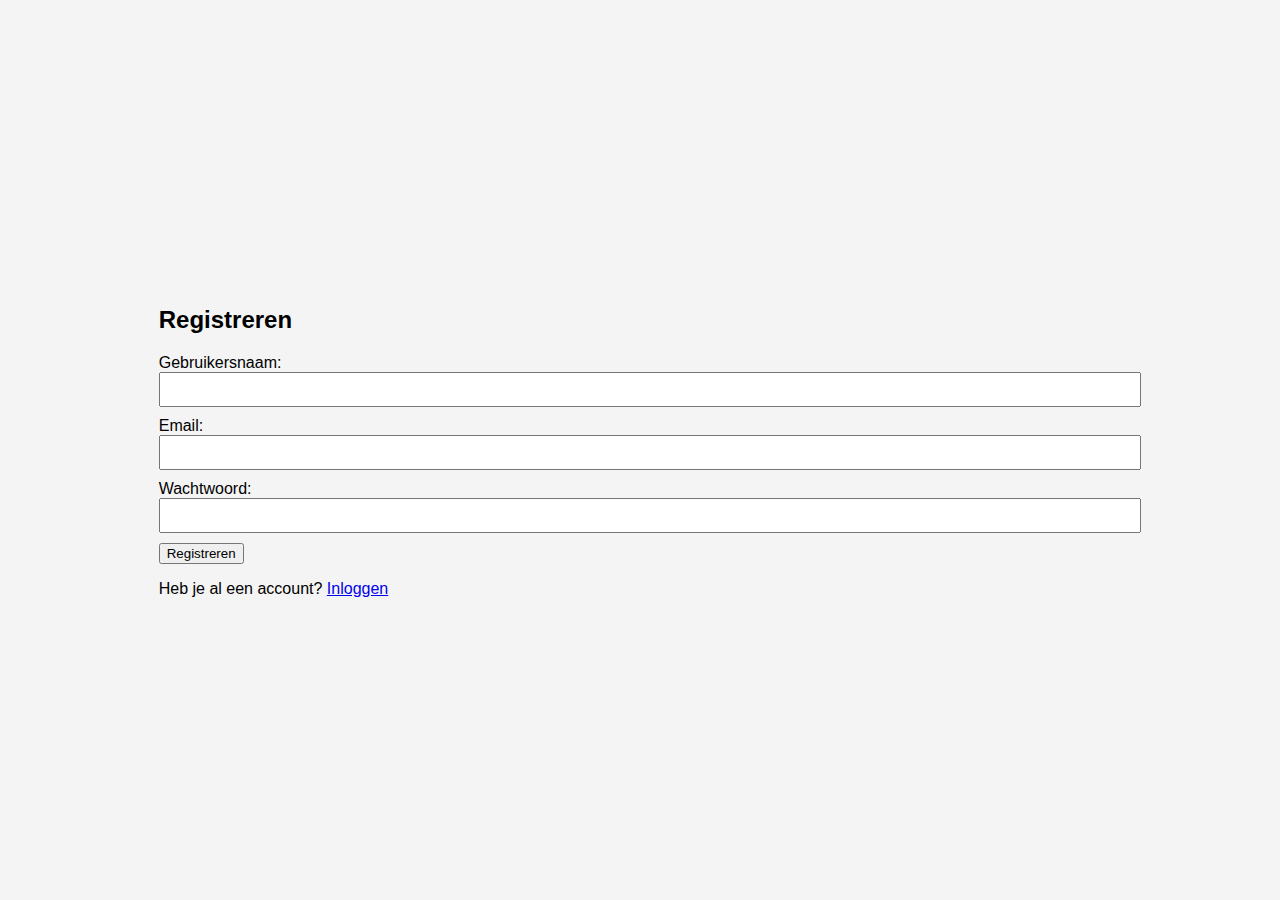
==== register.html @ 387c9d15 "Initial project setup with login and register pages" ====
<!DOCTYPE html>
<html lang="nl">
<head>
    <meta charset="UTF-8">
    <meta name="viewport" content="width=device-width, initial-scale=1.0">
    <title>Registreren - ProfielPlus</title>
    <link rel="stylesheet" href="css/style.css">
</head>
<body>
<div id="register-form">
    <h2>Registreren</h2>
    <form action="php/register.php" method="post">
        <label for="username">Gebruikersnaam:</label>
        <input type="text" id="username" name="username" required>
        <label for="email">Email:</label>
        <input type="email" id="email" name="email" required>
        <label for="password">Wachtwoord:</label>
        <input type="password" id="password" name="password" required>
        <button type="submit">Registreren</button>
    </form>
    <p>Heb je al een account? <a href="index.html">Inloggen</a></p>
</div>
</body>
</html>
---- css/style.css ----
body {
    font-family: Arial, sans-serif;
    background-color: #f4f4f4;
    margin: 0;
    padding: 0;
    display: flex;
    justify-content: center;
    align-items: center;
    height: 100vh;
}

#login-form {
    background-color: white;
    padding: 20px;
    border-radius: 5px;
    box-shadow: 0 0 10px rgba(0, 0, 0, 0.1);
}

input {
    margin-bottom: 10px;
    width: 100%;
    padding: 8px;
}
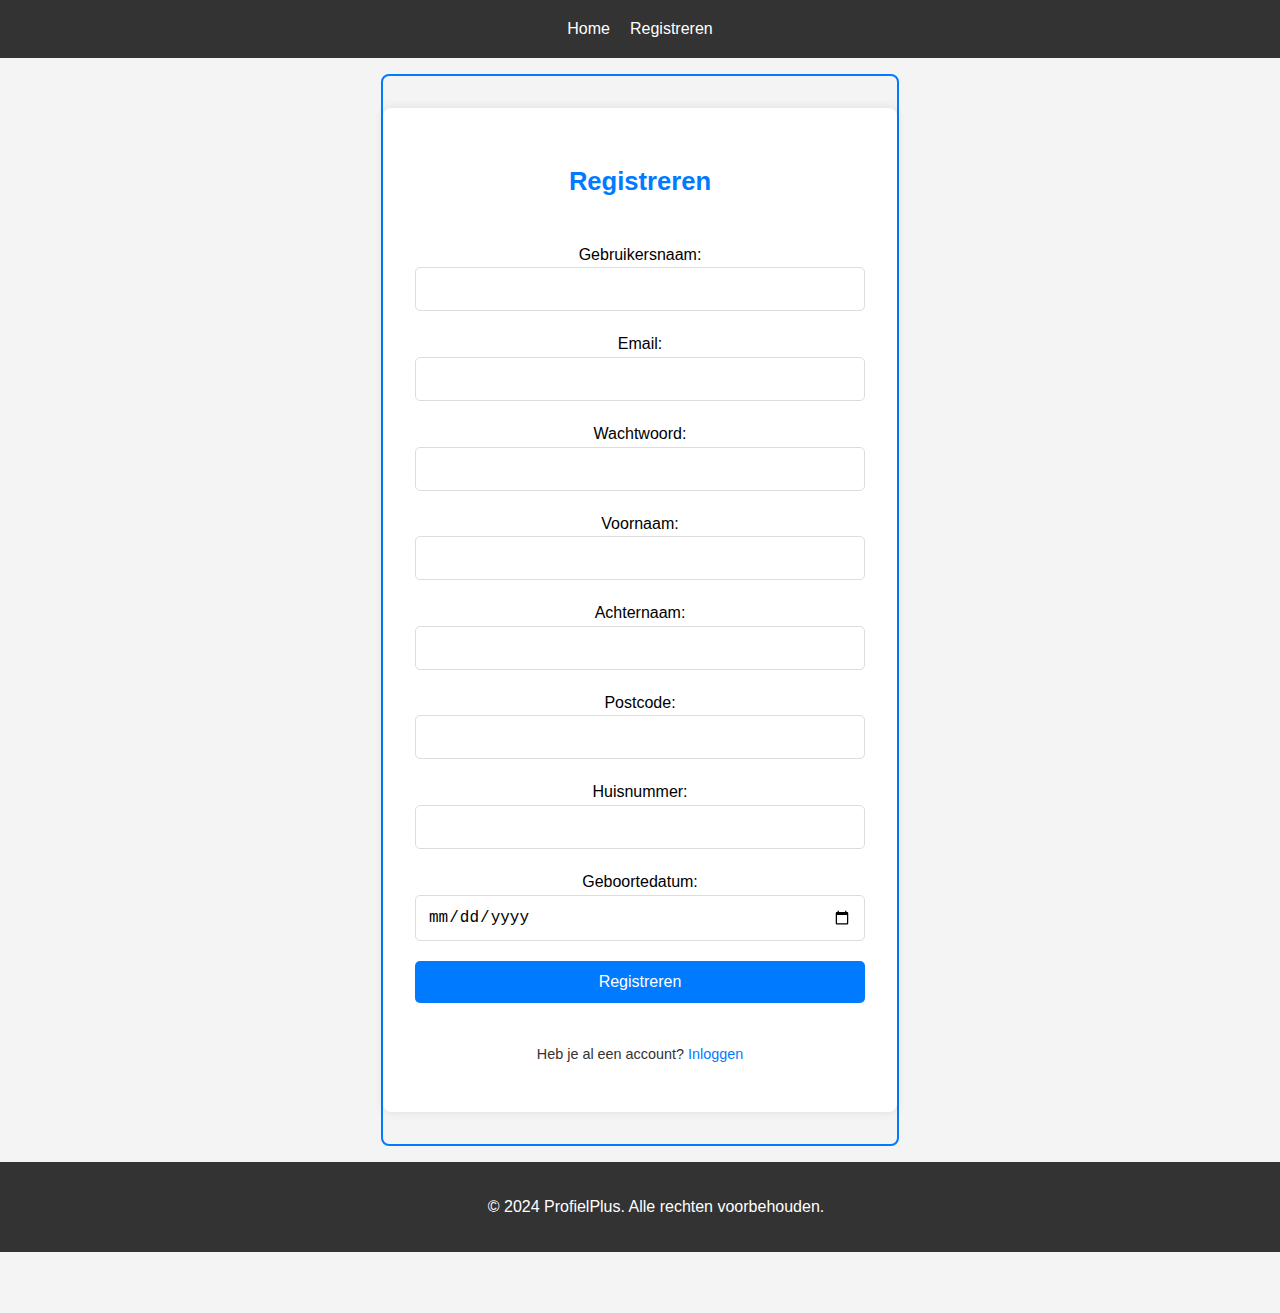
==== commit 8af854b3: "Afgerond" ====
--- a/register.html
+++ b/register.html
@@ -7,18 +7,54 @@
     <link rel="stylesheet" href="css/style.css">
 </head>
 <body>
-<div id="register-form">
-    <h2>Registreren</h2>
-    <form action="php/register.php" method="post">
-        <label for="username">Gebruikersnaam:</label>
-        <input type="text" id="username" name="username" required>
-        <label for="email">Email:</label>
-        <input type="email" id="email" name="email" required>
-        <label for="password">Wachtwoord:</label>
-        <input type="password" id="password" name="password" required>
-        <button type="submit">Registreren</button>
-    </form>
-    <p>Heb je al een account? <a href="index.html">Inloggen</a></p>
-</div>
+<header>
+    <nav>
+        <ul>
+            <li><a href="index.html">Home</a></li>
+            <li><a href="register.html">Registreren</a></li>
+            <!-- Voeg hier meer links toe indien nodig -->
+        </ul>
+    </nav>
+</header>
+
+<main>
+    <div id="registration-section">
+        <div id="registration-container">
+            <h2>Registreren</h2>
+            <form action="php/register.php" method="post">
+                <label for="username">Gebruikersnaam:</label>
+                <input type="text" id="username" name="username" required>
+
+                <label for="email">Email:</label>
+                <input type="email" id="email" name="email" required>
+
+                <label for="password">Wachtwoord:</label>
+                <input type="password" id="password" name="password" required>
+
+                <label for="first_name">Voornaam:</label>
+                <input type="text" id="first_name" name="first_name" required>
+
+                <label for="last_name">Achternaam:</label>
+                <input type="text" id="last_name" name="last_name" required>
+
+                <label for="postal_code">Postcode:</label>
+                <input type="text" id="postal_code" name="postal_code">
+
+                <label for="house_number">Huisnummer:</label>
+                <input type="text" id="house_number" name="house_number">
+
+                <label for="birthdate">Geboortedatum:</label>
+                <input type="date" id="birthdate" name="birthdate">
+
+                <button type="submit">Registreren</button>
+            </form>
+            <p>Heb je al een account? <a href="index.html">Inloggen</a></p>
+        </div>
+    </div>
+</main>
+
+<footer>
+    <p>&copy; 2024 ProfielPlus. Alle rechten voorbehouden.</p>
+</footer>
 </body>
 </html>
--- a/css/style.css
+++ b/css/style.css
@@ -1,23 +1,232 @@
+/* Algemene styling */
 body {
     font-family: Arial, sans-serif;
-    background-color: #f4f4f4;
+    line-height: 1.6;
     margin: 0;
     padding: 0;
+    background-color: #f4f4f4;
+    display: flex;
+    flex-direction: column;
+    min-height: 100vh;
+    margin-bottom: 60px; /* Zorg ervoor dat er voldoende ruimte is voor de footer */
+}
+
+/* Styling voor header */
+header {
+    background: #333;
+    color: #fff;
+    padding: 1rem 0;
+    text-align: center;
+}
+
+header nav ul {
+    list-style: none;
+    padding: 0;
+    margin: 0;
+    display: flex;
+    justify-content: center;
+}
+
+header nav ul li {
+    margin: 0 10px;
+}
+
+header nav ul li a {
+    color: #fff;
+    text-decoration: none;
+}
+
+header nav ul li a:hover {
+    text-decoration: underline;
+}
+
+/* Styling voor main */
+main {
+    flex: 1;
+    padding: 1rem;
     display: flex;
     justify-content: center;
     align-items: center;
-    height: 100vh;
-}
-
-#login-form {
-    background-color: white;
-    padding: 20px;
-    border-radius: 5px;
+}
+
+/* Styling voor secties */
+#registration-section, #login-section, #edit-profile-section {
+    display: flex;
+    justify-content: center;
+    align-items: center;
+    min-height: calc(100vh - 120px); /* Ruimte tussen header en footer */
+    padding: 2rem 0; /* Extra ruimte voor ademruimte */
+    background-color: #f4f4f4; /* Zorgt voor een zachte achtergrondconsistentie */
+    border: 2px solid #007BFF; /* Enkele blauwe rand rond de sectie */
+    border-radius: 8px; /* Optioneel voor afgeronde hoeken */
+}
+
+/* Container voor registratie en login */
+#registration-container, #login-container, #edit-profile-container {
+    display: flex;
+    flex-direction: column; /* Zorgt voor een verticale indeling */
+    gap: 1rem; /* Ruimte tussen de elementen */
+    background: #fff;
+    padding: 2rem;
+    border-radius: 8px;
     box-shadow: 0 0 10px rgba(0, 0, 0, 0.1);
-}
-
-input {
-    margin-bottom: 10px;
     width: 100%;
-    padding: 8px;
-}
+    max-width: 450px; /* Kleiner kader voor een nettere uitstraling */
+    text-align: center;
+    margin: 0 auto;
+}
+
+/* Header in het formulier (registratie) */
+#registration-container h2,
+#login-container h2,
+#edit-profile-container h2 {
+    margin-bottom: 1.5rem; /* Iets meer ruimte onder de koptekst */
+    color: #007BFF; /* Consistente kleur met de rest van de pagina */
+    font-size: 1.6rem; /* Iets kleinere lettergrootte voor een strakkere koptekst */
+    font-weight: bold; /* Duidelijke, zichtbare koptekst */
+}
+
+/* Formuliervelden */
+#registration-container input,
+#login-container input,
+#edit-profile-container input,
+#edit-profile-container textarea {
+    padding: 0.75rem;
+    border: 1px solid #ddd;
+    border-radius: 5px;
+    margin-bottom: 1.25rem; /* Iets meer ruimte tussen de velden */
+    width: 100%; /* Velden nemen de volledige breedte in */
+    box-sizing: border-box; /* Zorgt ervoor dat padding en border worden meegerekend */
+    font-size: 1rem; /* Consistente tekstgrootte */
+}
+
+/* Knoppen in het formulier */
+#registration-container button,
+#login-container button,
+#edit-profile-container button {
+    padding: 0.75rem;
+    background-color: #007BFF;
+    color: #fff;
+    border: none;
+    border-radius: 5px;
+    cursor: pointer;
+    width: 100%; /* Knop vult de breedte van de container */
+    font-size: 1rem; /* Consistente tekstgrootte */
+}
+
+/* Hover effect op de knop */
+#registration-container button:hover,
+#login-container button:hover,
+#edit-profile-container button:hover {
+    background-color: #0056b3; /* Donkerder blauw bij hover */
+}
+
+/* Tekst onder het formulier (bijvoorbeeld een link naar de login) */
+#registration-container p,
+#login-container p {
+    margin-top: 1.5rem;
+    font-size: 0.9rem;
+    color: #333;
+}
+
+/* Links onderaan het formulier (zoals 'Al een account?') */
+#registration-container a,
+#login-container a {
+    color: #007BFF;
+    text-decoration: none;
+    font-size: 0.9rem;
+}
+
+#registration-container a:hover,
+#login-container a:hover {
+    text-decoration: underline;
+}
+
+/* Error en succes berichten styling */
+.success, .error {
+    padding: 1rem;
+    margin-bottom: 1.5rem;
+    border-radius: 5px;
+    color: #fff;
+    font-size: 1rem; /* Duidelijk leesbare tekst */
+}
+
+.success {
+    background-color: #28a745; /* Groene kleur voor succesmeldingen */
+}
+
+.error {
+    background-color: #dc3545; /* Rode kleur voor foutmeldingen */
+}
+
+/* Styling voor footer */
+footer {
+    background: #333;
+    color: #fff;
+    padding: 1rem;
+    text-align: center;
+    width: 100%;
+    position: relative;
+    bottom: 0;
+}
+
+/* Styling voor secties met prestaties, werkervaring, hobby's en persoonlijke gegevens */
+#school-performance, #work-experience, #hobbies, .personal-info {
+    display: flex;
+    flex-direction: column; /* Zorgt voor een verticale indeling */
+    gap: 1rem; /* Ruimte tussen de elementen */
+    background: #fff;
+    padding: 1rem;
+    border-radius: 8px;
+    box-shadow: 0 0 10px rgba(0, 0, 0, 0.1);
+    border: 2px solid #007BFF; /* Blauwe rand voor consistentie */
+    margin: 1rem 0; /* Ruimte tussen secties */
+}
+
+/* Sectietitels */
+#school-performance h2,
+#work-experience h2,
+#hobbies h2,
+.personal-info h2 {
+    margin-top: 0;
+    color: #007BFF;
+}
+
+/* Styling voor lijsten met items */
+.work-experience-list, .hobbies-list {
+    margin: 0;
+    padding: 0;
+    list-style: none;
+}
+
+.work-experience-list div, .hobbies-list div {
+    border: 1px solid #ccc;
+    border-radius: 5px;
+    padding: 0.5rem;
+    margin-bottom: 0.5rem;
+    background: #fafafa;
+}
+
+.work-experience-list div strong, .hobbies-list div strong {
+    display: block;
+    margin-bottom: 0.5rem;
+}
+
+.work-experience-list img, .hobbies-list img {
+    max-width: 100px;
+    height: auto;
+    display: block;
+    margin-top: 0.5rem;
+}
+
+/* Mobiele aanpassingen */
+@media (max-width: 768px) {
+    #registration-container, #login-container, #edit-profile-container {
+        padding: 1.5rem;
+        max-width: 90%; /* Zorgt ervoor dat het formulier ook op kleinere schermen goed zichtbaar blijft */
+    }
+
+    #registration-container h2, #login-container h2, #edit-profile-container h2 {
+        font-size: 1.4rem; /* Iets kleinere koptekst op mobiel */
+    }
+}
